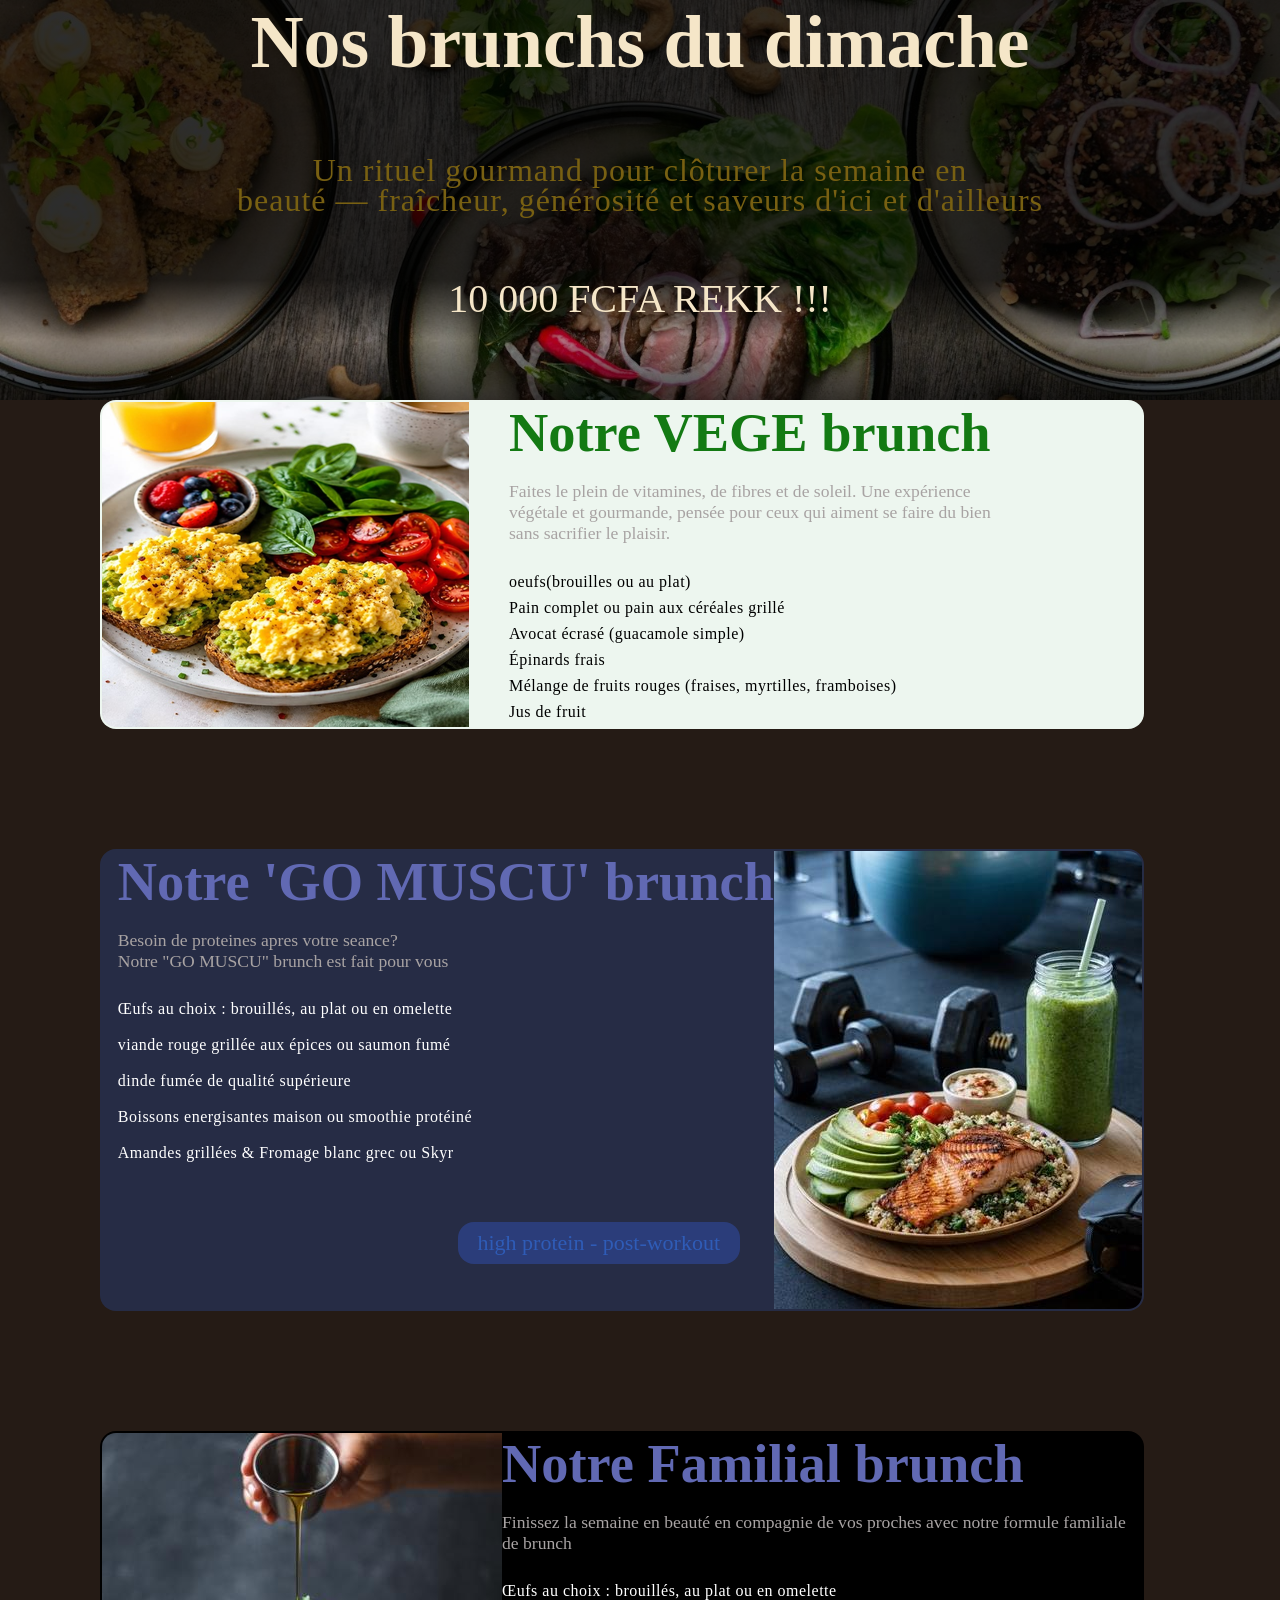
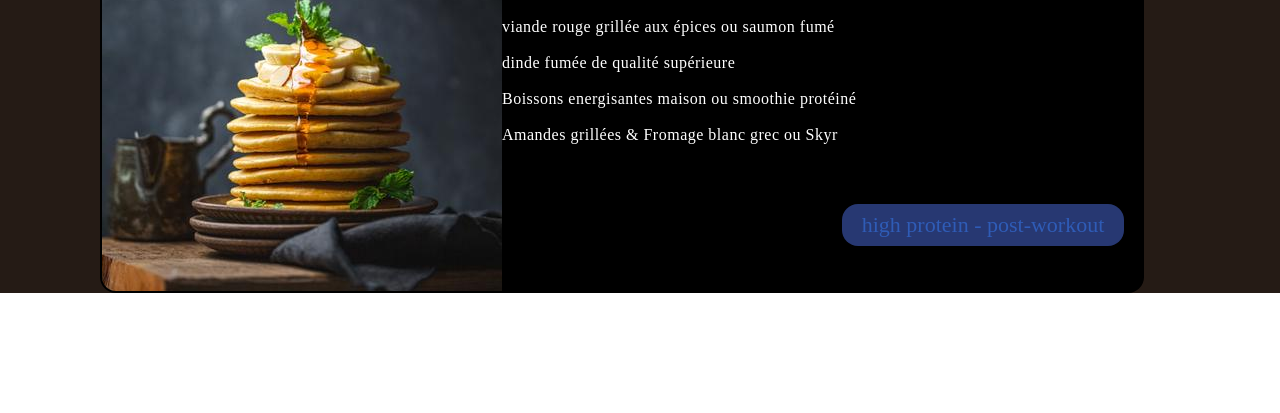
==== index.html @ cc20fe0f "Rename resto.html to index.html" ====
<!DOCTYPE html>
<html lang="fr">
<head>
    <meta charset="UTF-8">
    <meta name="viewport" content="width=device-width, initial-scale=1.0">
    <title>GALSEN YAPP</title>
    <link rel="stylesheet" href="resto.css">
</head>
<body>
   <!-- <header><div class="descr">
        <div class="high">
            <div class="name">
                <div class="restname"><p>GALSEN GASTRO</p></div>
                
            </div>
            <div class="navb">
                <nav>
                <ul>
                    <li id="list"><a href="" class="lnav">ACCEUIL</li></a>
                    <li id="list"><a href="" class="lnav">MENU</li></a>
                    <li id="list"><a href="" class="lnav">A PROPOS</li></a>
                </ul>
                </nav>
            </div>
            <div class="reserv"><a href="">Reservation</a></div>
            </div>

        <div>
        <div class="slogan"><p>L'art de la table a la Senegalaise <br> <br> Na ress ak diam</p></div>
        <div class="date">-Depuis 2026-</div>
        </div></div>
    </header>-->
    <main>
        <div class="presentbr">
        <h2 class="present-brunch">Nos brunchs du dimache</h2>
        <div class="accroche">Un rituel gourmand pour clôturer la semaine en <br> beauté — fraîcheur, générosité et saveurs d'ici et d'ailleurs</div>
        <div class="price">10 000 FCFA REKK !!!</div>
        
        </div>
        <div class="brunchs">
            <div class="menu-brunch-1 menu">
                <div class="img-br1"><img src="img/282d88b2-94cb-4d87-a3ae-0d8e844ce3f6" alt="brunch"></div>
                <div class="br1"><p class="br-title1">Notre VEGE brunch </p>
                <p class="br-descr">Faites le plein de vitamines, de fibres et de soleil. Une expérience <br>  végétale   et gourmande, pensée pour ceux  qui aiment se faire du bien <br>  sans sacrifier le plaisir.</p>
                <ul class="list1">
                    <li class="ing">oeufs(brouilles ou au plat)</li>
                    <li class="ing">Pain complet ou pain aux céréales grillé</li>
                    <li class="ing">Avocat écrasé (guacamole simple)</li>
                    <li class="ing">Épinards frais</li>
                    <li class="ing">Mélange de fruits rouges (fraises, myrtilles, framboises)</li>
                    <li class="ing">Jus de fruit</li>
                </ul>
                </div>
            </div>
            <div class="menu-brunch-2 menu">
                <div class="img-br2"><img src="img/1af1411c-73ac-47f5-a18b-b8c0ab67f737" alt="brunch"></div>
                <div class="tarif-br2"><p class="br-title2">Notre 'GO MUSCU' brunch </p>
                <p class="br-descr2">Besoin de proteines apres votre seance? <br> Notre "GO MUSCU" brunch est fait pour vous</p>
                <ul>
                    <li class="ing2">Œufs au choix : brouillés, au plat ou en omelette</li>
                    <li class="ing2">viande rouge grillée aux épices ou saumon fumé</li>
                    <li class="ing2">dinde fumée de qualité supérieure</li>
                    <li class="ing2">Boissons energisantes maison ou smoothie protéiné</li>
                    <li class="ing2">Amandes grillées & Fromage blanc grec ou Skyr</li>
                </ul>
                    <div class="hp"><p>high protein - post-workout</p></div>
                    </div>
            </div>
            <div class="menu-brunch-3 menu">
                <div class="img-br3"><img src="img/f230450e-885b-4a7f-9ac1-775404c22ec5" alt="brunch"></div>
                <div class="tarif-br3"><p class="br-title3">Notre Familial brunch </p>
                <p class="br-descr3">Finissez la semaine en beauté en compagnie de vos proches avec notre formule familiale de brunch</p>
                <ul>
                    <li class="ing3">Œufs au choix : brouillés, au plat ou en omelette</li>
                    <li class="ing3">viande rouge grillée aux épices ou saumon fumé</li>
                    <li class="ing3">dinde fumée de qualité supérieure</li>
                    <li class="ing3">Boissons energisantes maison ou smoothie protéiné</li>
                    <li class="ing3">Amandes grillées & Fromage blanc grec ou Skyr</li>
                </ul>
                    <div class="hp"><p>high protein - post-workout</p></div>
                </div>
            </div>

            </div>
           
            
        
    </main>
</body>
</html>
---- resto.css ----
*{
    margin: 0;padding: 0;
    
}

ul{
    list-style-type: none
}
header{
    color: white;
}
.descr{
    height: 30vh;
    background-image:linear-gradient(rgba(1, 1, 1, 0.523), rgb(26, 22, 22)),
     url(img/1709772769_evasion-gastronomique-en-region-le-guide-ultime-des-tables-etoilees-a-explorerred.jpg);

}
a{
    text-decoration: none;color: white;
}
.logo{
    width: 50px;
}
.name{
    display: flex;flex-direction: row-reverse;justify-content: left;
}
.restname{
    margin-top: 13px;
}

 nav ul{
    list-style-type: none;
    display: flex;margin-top: 13px;
}
nav ul li a{
    text-decoration: none;color: white;
}

.lnav{
    display: inline;margin-right: 19px;letter-spacing: 3px;
}
.high{
    display: flex;justify-content: space-around;padding-top: 10px;
}
.lnav:hover{
    background-color: brown;
}

.slogan{
    text-align: center;letter-spacing: 5px;padding-top: 10px;
    font-family: Georgia, 'Times New Roman', Times, serif;
    font-style: italic;font-size: 1.6rem;
}
.date{
    text-align: center;padding-top: 20px;
}
.reserv{
   display: inline-block;
  padding: 14px 40px;
  border: 1px solid rgb(90, 40, 40);
  text-decoration: none;
  font-family: sans-serif;
  letter-spacing: 2px;
  font-size: 14px;
  text-transform: uppercase;
  background: transparent;
}
.reserv:hover{
background-color: brown;
}
.price{
    text-align: center;font-size: 2.5rem;
    margin-top: 60px; color: #f5e6c8;
}
.presentbr{
    height: 400px;background-color: beige;
    text-align: center;
    background-image:linear-gradient(to bottom, rgba(0,0,0,0.8)70% ,rgba(0,0,0,0.3),rgba(0,0,0,0.7)),
    url(img/photo-1504674900247-0877df9cc836.jpg);
    background-size: cover;
}
.present-brunch{
    font-size: 4.6rem;margin-bottom: 70px;
    color: #f5e6c8 ;
}
.accroche{
    color: #786012;letter-spacing: 1px;
    line-height: 30px;font-size: 2rem;
}
.img-br1{
    height: 180px;
}
.brunchs{
    background-color: #251b15;height: fit-content;
}
.menu{
    border-radius: 16px;border: 2px solid transparent;
    display: flex; margin-bottom: 120px;width: 1200px;margin-left: 100px;
    overflow: hidden;
}
.menu-brunch-1{
    height: 325px;background-color: rgb(237, 246, 239);
    width: 1040px;
}
.menu-brunch-2{
    background-color: rgba(39, 47, 77, 0.883);
    width: 1040px;
}
.menu-brunch-3{
    background-color: black;width: 1040px;
}
.list1{
    list-style-type: none;margin-top: 12px;
}
.ing{
    margin-bottom: 8px;letter-spacing: 0.5px;
    font-weight: 200;
    
}
.ing2{
    margin-bottom: 18px;letter-spacing: 0.5px;
    font-weight: 200;color: white;
}
.ing3{
    margin-bottom: 18px;letter-spacing: 0.5px;
    font-weight: 200;color: white;
}
.br1{
    display: flex;flex-direction: column;margin-left: 40px;
}

.br-title1{
    font-size: 3.4rem;
    color: rgb(19, 122, 19);font-weight: 900;
}
.br-title2{
    font-size: 3.4rem;
    color: rgb(97, 105, 179);font-weight: 900;
}
.br-title3{
    font-size: 3.4rem;
    color: rgb(97, 105, 179);font-weight: 900;
}
.br-descr{
    font-weight: 400;font-size: 1.1rem;
    margin-top: 17px;margin-bottom: 17px;
    color: rgb(168, 163, 163);
}
.br-descr2{
    font-weight: 400;font-size: 1.1rem;
    margin-top: 17px;margin-bottom: 28px;
    color: rgb(168, 163, 163);
}
.br-descr3{
    font-weight: 400;font-size: 1.1rem;
    margin-top: 17px;margin-bottom: 28px;
    color: rgb(168, 163, 163);
}
.hp{
    margin-top: 60px;display: flex;justify-content: center;
    margin-left: 340px;background-color:rgba(45, 64, 130, 0.883);
    border: 1px solid transparent;border-radius: 16px;width: 280px;
    font-size: 22px;padding-top: 7px;padding-bottom: 7px;
    color: rgb(47, 92, 183);
}
.menu-brunch-2{
    display: flex;flex-direction: row-reverse;
    height: 458px;
}
.menu-brunch-3{
    display: flex;
    height: 458px;
}
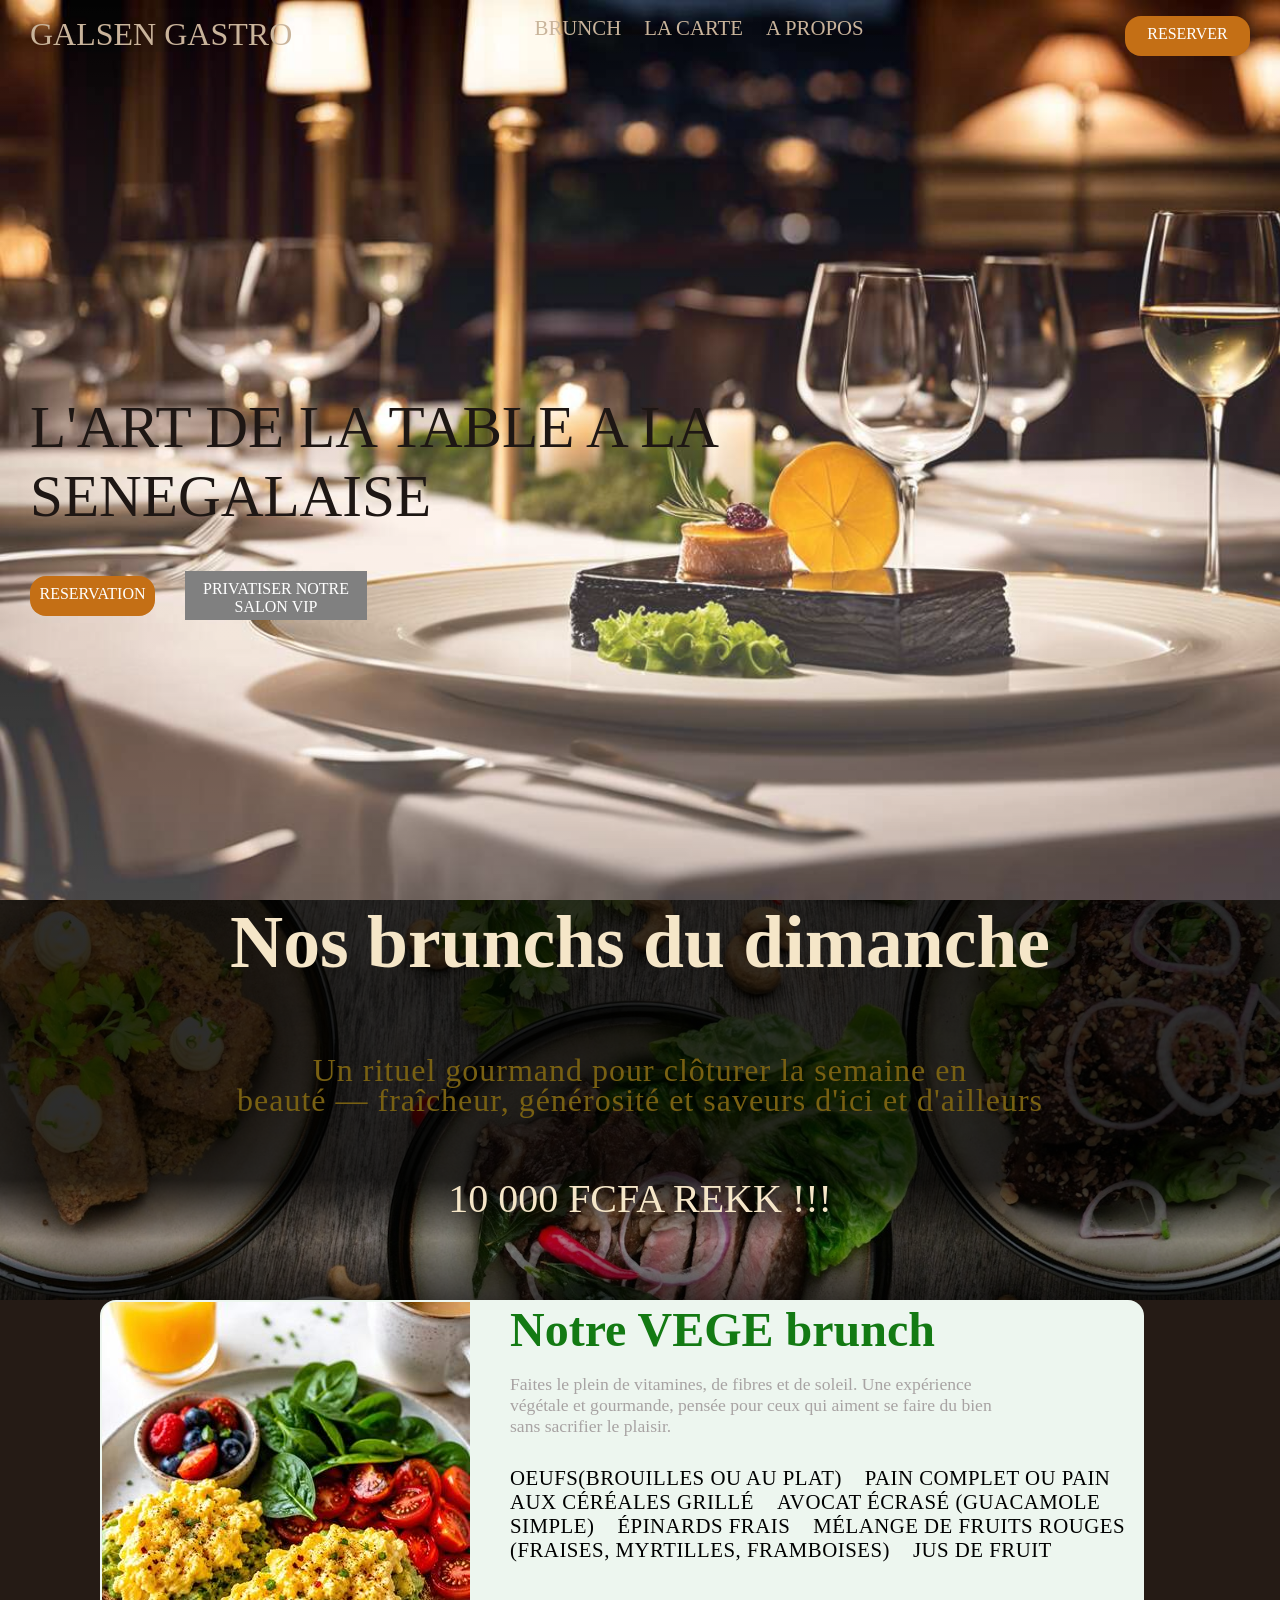
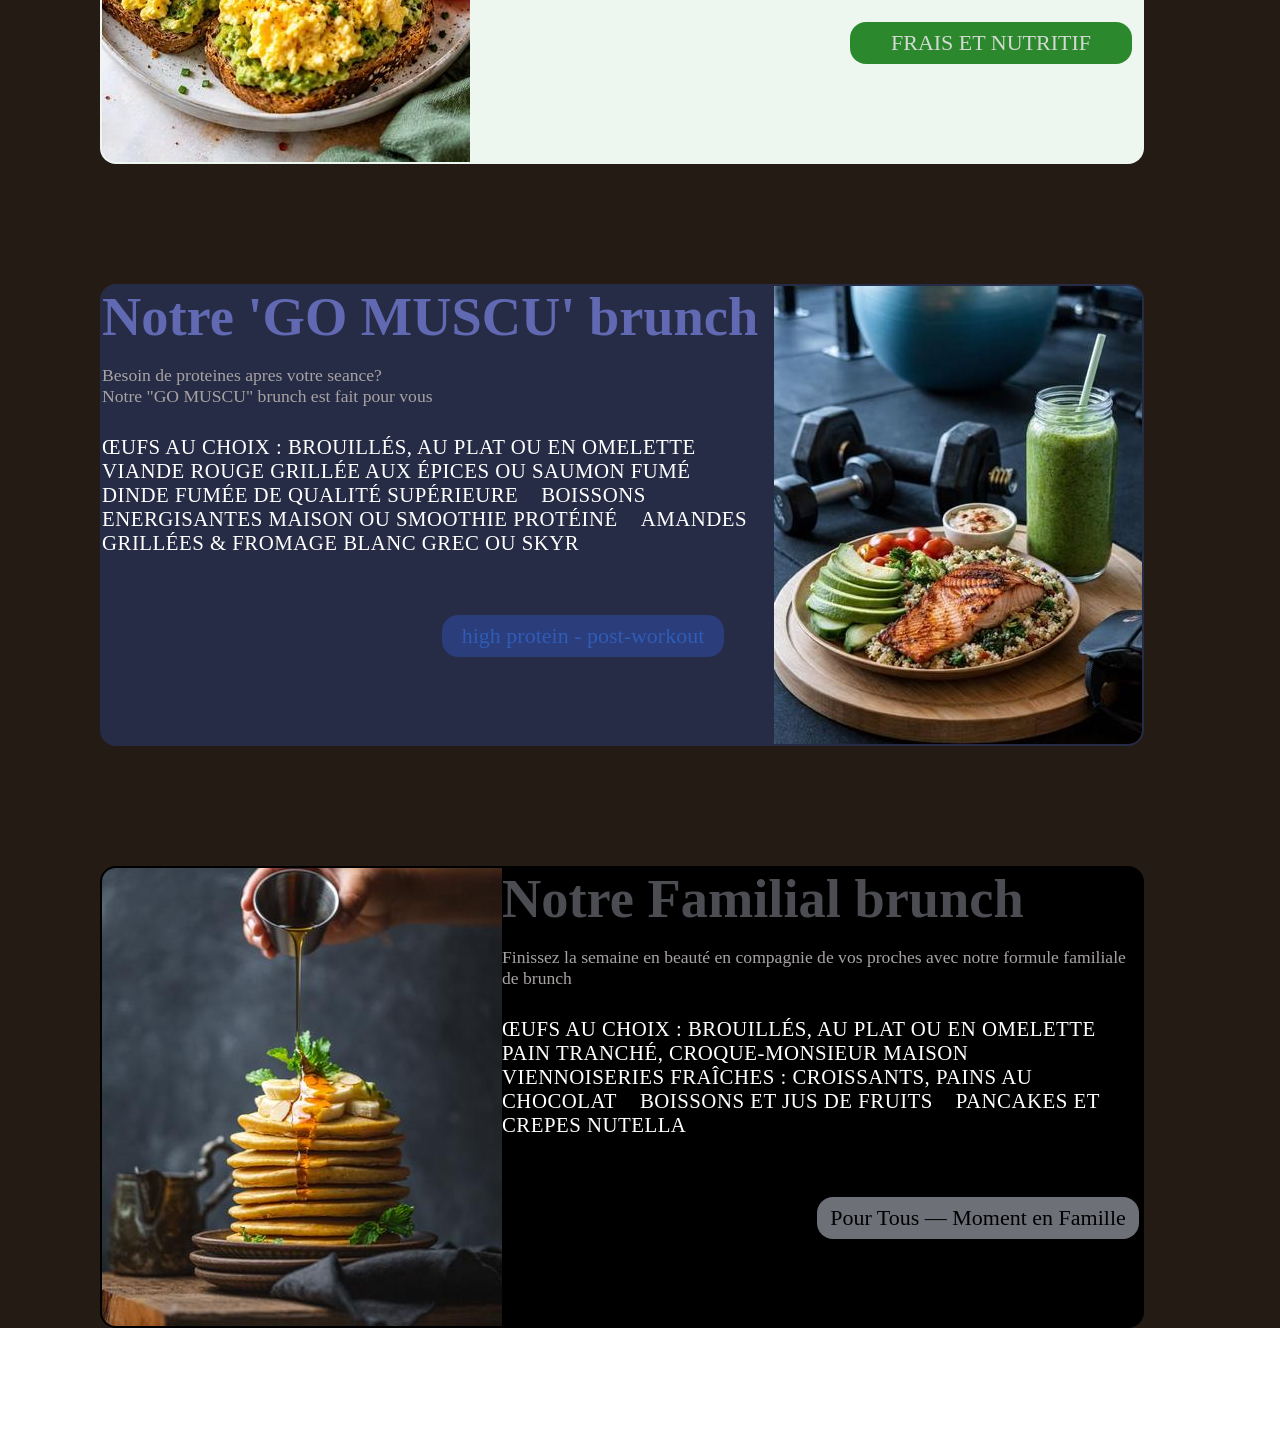
==== commit b5ec6118: "le header du site" ====
--- a/index.html
+++ b/index.html
@@ -7,39 +7,40 @@
     <link rel="stylesheet" href="resto.css">
 </head>
 <body>
-   <!-- <header><div class="descr">
+    <header><div class="descr">
         <div class="high">
-            <div class="name">
-                <div class="restname"><p>GALSEN GASTRO</p></div>
-                
-            </div>
+            
+                <div class="restnamediv"><a href="" class="restname">GALSEN GASTRO</a></div>
             <div class="navb">
                 <nav>
                 <ul>
-                    <li id="list"><a href="" class="lnav">ACCEUIL</li></a>
-                    <li id="list"><a href="" class="lnav">MENU</li></a>
-                    <li id="list"><a href="" class="lnav">A PROPOS</li></a>
+                    <li ><a href="#presentbr" class="lnav">Brunch</li></a>
+                    <li ><a href="" class="lnav">La carte</li></a>
+                    <li ><a href="" class="lnav">A PROPOS</li></a>
                 </ul>
                 </nav>
             </div>
-            <div class="reserv"><a href="">Reservation</a></div>
+            <div class="reservdiv"><a href="" class="reserv">Reserver</a></div>
             </div>
 
-        <div>
-        <div class="slogan"><p>L'art de la table a la Senegalaise <br> <br> Na ress ak diam</p></div>
-        <div class="date">-Depuis 2026-</div>
-        </div></div>
-    </header>-->
+        
+        <div class="slogan"><p>L'art de la table a la <br> Senegalaise</p></div>
+        <div class="head-foot">
+        <div class="reservdiv-2"><a href="" class="reserv-2">RESERVATION</a></div>
+        <div class="vipdiv"><a href="" class="vip">PRIVATISER NOTRE SALON VIP</a></div>
+        </div>
+        </div>
+    </header>
     <main>
-        <div class="presentbr">
-        <h2 class="present-brunch">Nos brunchs du dimache</h2>
+        <div class="presentbr" id="presentbr">
+        <h2 class="present-brunch">Nos brunchs du dimanche</h2>
         <div class="accroche">Un rituel gourmand pour clôturer la semaine en <br> beauté — fraîcheur, générosité et saveurs d'ici et d'ailleurs</div>
         <div class="price">10 000 FCFA REKK !!!</div>
         
         </div>
         <div class="brunchs">
             <div class="menu-brunch-1 menu">
-                <div class="img-br1"><img src="img/282d88b2-94cb-4d87-a3ae-0d8e844ce3f6" alt="brunch"></div>
+                <div class="img-br1"><img src="img/d52f4877-52ea-4b6f-ab01-090906888170" alt="brunch"></div>
                 <div class="br1"><p class="br-title1">Notre VEGE brunch </p>
                 <p class="br-descr">Faites le plein de vitamines, de fibres et de soleil. Une expérience <br>  végétale   et gourmande, pensée pour ceux  qui aiment se faire du bien <br>  sans sacrifier le plaisir.</p>
                 <ul class="list1">
@@ -50,6 +51,7 @@
                     <li class="ing">Mélange de fruits rouges (fraises, myrtilles, framboises)</li>
                     <li class="ing">Jus de fruit</li>
                 </ul>
+                <div class="foot">FRAIS ET NUTRITIF</div>
                 </div>
             </div>
             <div class="menu-brunch-2 menu">
@@ -63,7 +65,7 @@
                     <li class="ing2">Boissons energisantes maison ou smoothie protéiné</li>
                     <li class="ing2">Amandes grillées & Fromage blanc grec ou Skyr</li>
                 </ul>
-                    <div class="hp"><p>high protein - post-workout</p></div>
+                    <div class="foot1"><p>high protein - post-workout</p></div>
                     </div>
             </div>
             <div class="menu-brunch-3 menu">
@@ -72,12 +74,12 @@
                 <p class="br-descr3">Finissez la semaine en beauté en compagnie de vos proches avec notre formule familiale de brunch</p>
                 <ul>
                     <li class="ing3">Œufs au choix : brouillés, au plat ou en omelette</li>
-                    <li class="ing3">viande rouge grillée aux épices ou saumon fumé</li>
-                    <li class="ing3">dinde fumée de qualité supérieure</li>
-                    <li class="ing3">Boissons energisantes maison ou smoothie protéiné</li>
-                    <li class="ing3">Amandes grillées & Fromage blanc grec ou Skyr</li>
+                    <li class="ing3">Pain tranché, croque-monsieur maison</li>
+                    <li class="ing3">Viennoiseries fraîches : croissants, pains au chocolat</li>
+                    <li class="ing3">Boissons et jus de fruits</li>
+                    <li class="ing3">pancakes et crepes nutella</li>
                 </ul>
-                    <div class="hp"><p>high protein - post-workout</p></div>
+                    <div class="foot2"><p>Pour Tous — Moment en Famille</p></div>
                 </div>
             </div>
 
--- a/resto.css
+++ b/resto.css
@@ -2,71 +2,74 @@
     margin: 0;padding: 0;
     
 }
+header{
+    height: 100vh;background-image:linear-gradient(to bottom,rgba(255,255,255,0),rgba(255,255,255,0.27)),
+    url(img/1709772769_evasion-gastronomique-en-region-le-guide-ultime-des-tables-etoilees-a-explorer.jpg);
+    background-size: cover;color: white;
+}
 
 ul{
-    list-style-type: none
-}
-header{
+    list-style-type: none;
+}
+a{
+text-decoration: none;
+}
+.high{
+    display: flex;justify-content: space-between;
+}
+.restnamediv{
+    margin-left: 30px;
+    margin-bottom: 340px;font-size: 2rem;
+    margin-top: 16px;
+   
+}
+.restname{
+    color: #c9b49b;
+}
+ul{
+    margin-top: 16px;
+}
+li{
+    display: inline;margin-right: 19px;
+    text-transform: uppercase;font-size: 1.3rem;
+    
+}
+.lnav{
+    color: #c9b49b;
+}
+.slogan{
+    margin-left: 30px;text-transform: uppercase;
+    font-size: 3.7rem;color: #1e1714;margin-bottom: 30px;
+}
+.reservdiv{
+    border: 1px solid transparent;height: 30px;width: 123px;
+    text-align: center;padding-top: 8px;
+    margin-right: 30px;border-radius: 16px;
+    background-color: #c46f15;margin-top: 16px;
+}
+.reserv{
+    color: white;text-transform: uppercase;
+}
+.head-foot{
+    display: flex;
+}
+.reservdiv-2{
+    border: 1px solid transparent;height: 30px;width: 123px;
+    text-align: center;padding-top: 8px;margin-top: 15px;
+    margin-left: 30px;border-radius: 16px;
+    background-color: #c46f15;
+}
+.reserv-2{
     color: white;
 }
-.descr{
-    height: 30vh;
-    background-image:linear-gradient(rgba(1, 1, 1, 0.523), rgb(26, 22, 22)),
-     url(img/1709772769_evasion-gastronomique-en-region-le-guide-ultime-des-tables-etoilees-a-explorerred.jpg);
-
-}
-a{
-    text-decoration: none;color: white;
-}
-.logo{
-    width: 50px;
-}
-.name{
-    display: flex;flex-direction: row-reverse;justify-content: left;
-}
-.restname{
-    margin-top: 13px;
-}
-
- nav ul{
-    list-style-type: none;
-    display: flex;margin-top: 13px;
-}
-nav ul li a{
-    text-decoration: none;color: white;
-}
-
-.lnav{
-    display: inline;margin-right: 19px;letter-spacing: 3px;
-}
-.high{
-    display: flex;justify-content: space-around;padding-top: 10px;
-}
-.lnav:hover{
-    background-color: brown;
-}
-
-.slogan{
-    text-align: center;letter-spacing: 5px;padding-top: 10px;
-    font-family: Georgia, 'Times New Roman', Times, serif;
-    font-style: italic;font-size: 1.6rem;
-}
-.date{
-    text-align: center;padding-top: 20px;
-}
-.reserv{
-   display: inline-block;
-  padding: 14px 40px;
-  border: 1px solid rgb(90, 40, 40);
-  text-decoration: none;
-  font-family: sans-serif;
-  letter-spacing: 2px;
-  font-size: 14px;
-  text-transform: uppercase;
-  background: transparent;
-}
-.reserv:hover{
-background-color: brown;
+.vipdiv{
+    border: 1px solid transparent;height: 39px;width: 180px;
+    text-align: center;padding-top: 8px;margin-top: 10px;
+    margin-left: 30px;
+    background-color: gray;
+}
+.vip{
+    color: white;
 }
 .price{
     text-align: center;font-size: 2.5rem;
@@ -99,7 +102,7 @@
     overflow: hidden;
 }
 .menu-brunch-1{
-    height: 325px;background-color: rgb(237, 246, 239);
+    height: 460px;background-color: rgb(237, 246, 239);
     width: 1040px;
 }
 .menu-brunch-2{
@@ -130,7 +133,7 @@
 }
 
 .br-title1{
-    font-size: 3.4rem;
+    font-size: 3.0rem;
     color: rgb(19, 122, 19);font-weight: 900;
 }
 .br-title2{
@@ -139,7 +142,7 @@
 }
 .br-title3{
     font-size: 3.4rem;
-    color: rgb(97, 105, 179);font-weight: 900;
+    color: rgb(76, 77, 82);font-weight: 900;
 }
 .br-descr{
     font-weight: 400;font-size: 1.1rem;
@@ -156,13 +159,27 @@
     margin-top: 17px;margin-bottom: 28px;
     color: rgb(168, 163, 163);
 }
-.hp{
+.foot{
+    margin-top: 60px;display: flex;justify-content: center;
+    margin-left: 340px;background-color:rgba(19, 122, 19, 0.883);
+    border: 1px solid transparent;border-radius: 16px;width: 280px;
+    font-size: 22px;padding-top: 7px;padding-bottom: 7px;
+    color: rgb(210, 218, 210);
+}
+.foot1{
     margin-top: 60px;display: flex;justify-content: center;
     margin-left: 340px;background-color:rgba(45, 64, 130, 0.883);
     border: 1px solid transparent;border-radius: 16px;width: 280px;
     font-size: 22px;padding-top: 7px;padding-bottom: 7px;
     color: rgb(47, 92, 183);
 }
+.foot2{
+    margin-top: 60px;display: flex;justify-content: center;
+    margin-left: 315px;background-color:rgba(125, 127, 135, 0.883);
+    border: 1px solid transparent;border-radius: 16px;width: 320px;
+    font-size: 22px;padding-top: 7px;padding-bottom: 7px;
+    color: rgb(0, 0, 0);
+}
 .menu-brunch-2{
     display: flex;flex-direction: row-reverse;
     height: 458px;
@@ -172,4 +189,49 @@
     height: 458px;
 }
 
-
+@media (max-width: 768px) {
+  .menu {
+    width: 100%;
+    margin-left: 0;
+    flex-direction: column;
+  }
+  .menu-brunch-1,
+  .menu-brunch-2,
+  .menu-brunch-3 {
+    width: 100%;
+    height: auto;
+    flex-direction: column;
+  }
+  .hp {
+    margin-left: 0;
+    width: auto;
+  }
+  .br1 {
+    margin-left: 15px;
+  }
+  .present-brunch {
+    font-size: 2.2rem;
+  }
+  .accroche {
+    font-size: 1.1rem;
+    line-height: 24px;
+  }
+}
+@media (max-width: 768px) {
+  .presentbr {
+    height: auto;
+    min-height: 400px;
+    padding: 30px 15px;
+  }
+  .present-brunch {
+    font-size: 2.2rem;
+    margin-bottom: 30px;
+  }
+  .accroche {
+    font-size: 1.1rem;
+    line-height: 24px;
+  }
+  .price {
+    font-size: 1.8rem;
+  }
+}
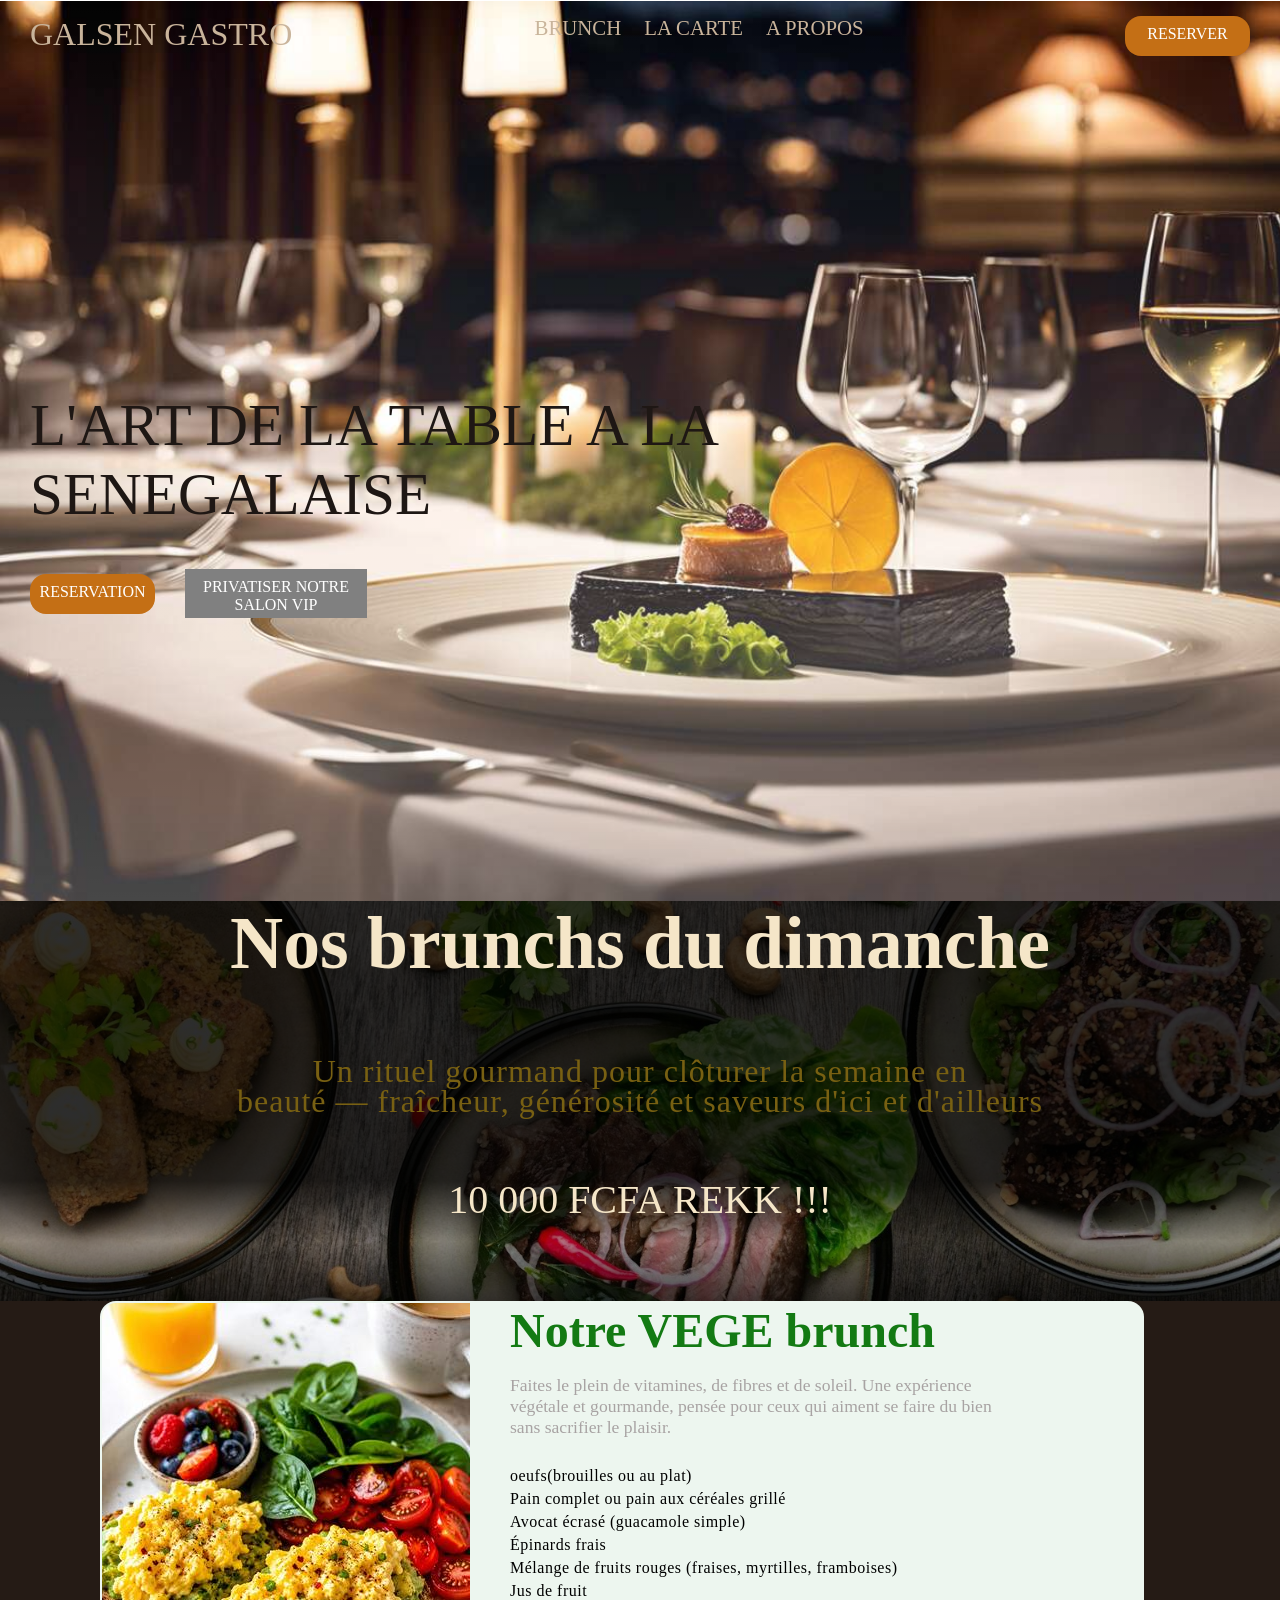
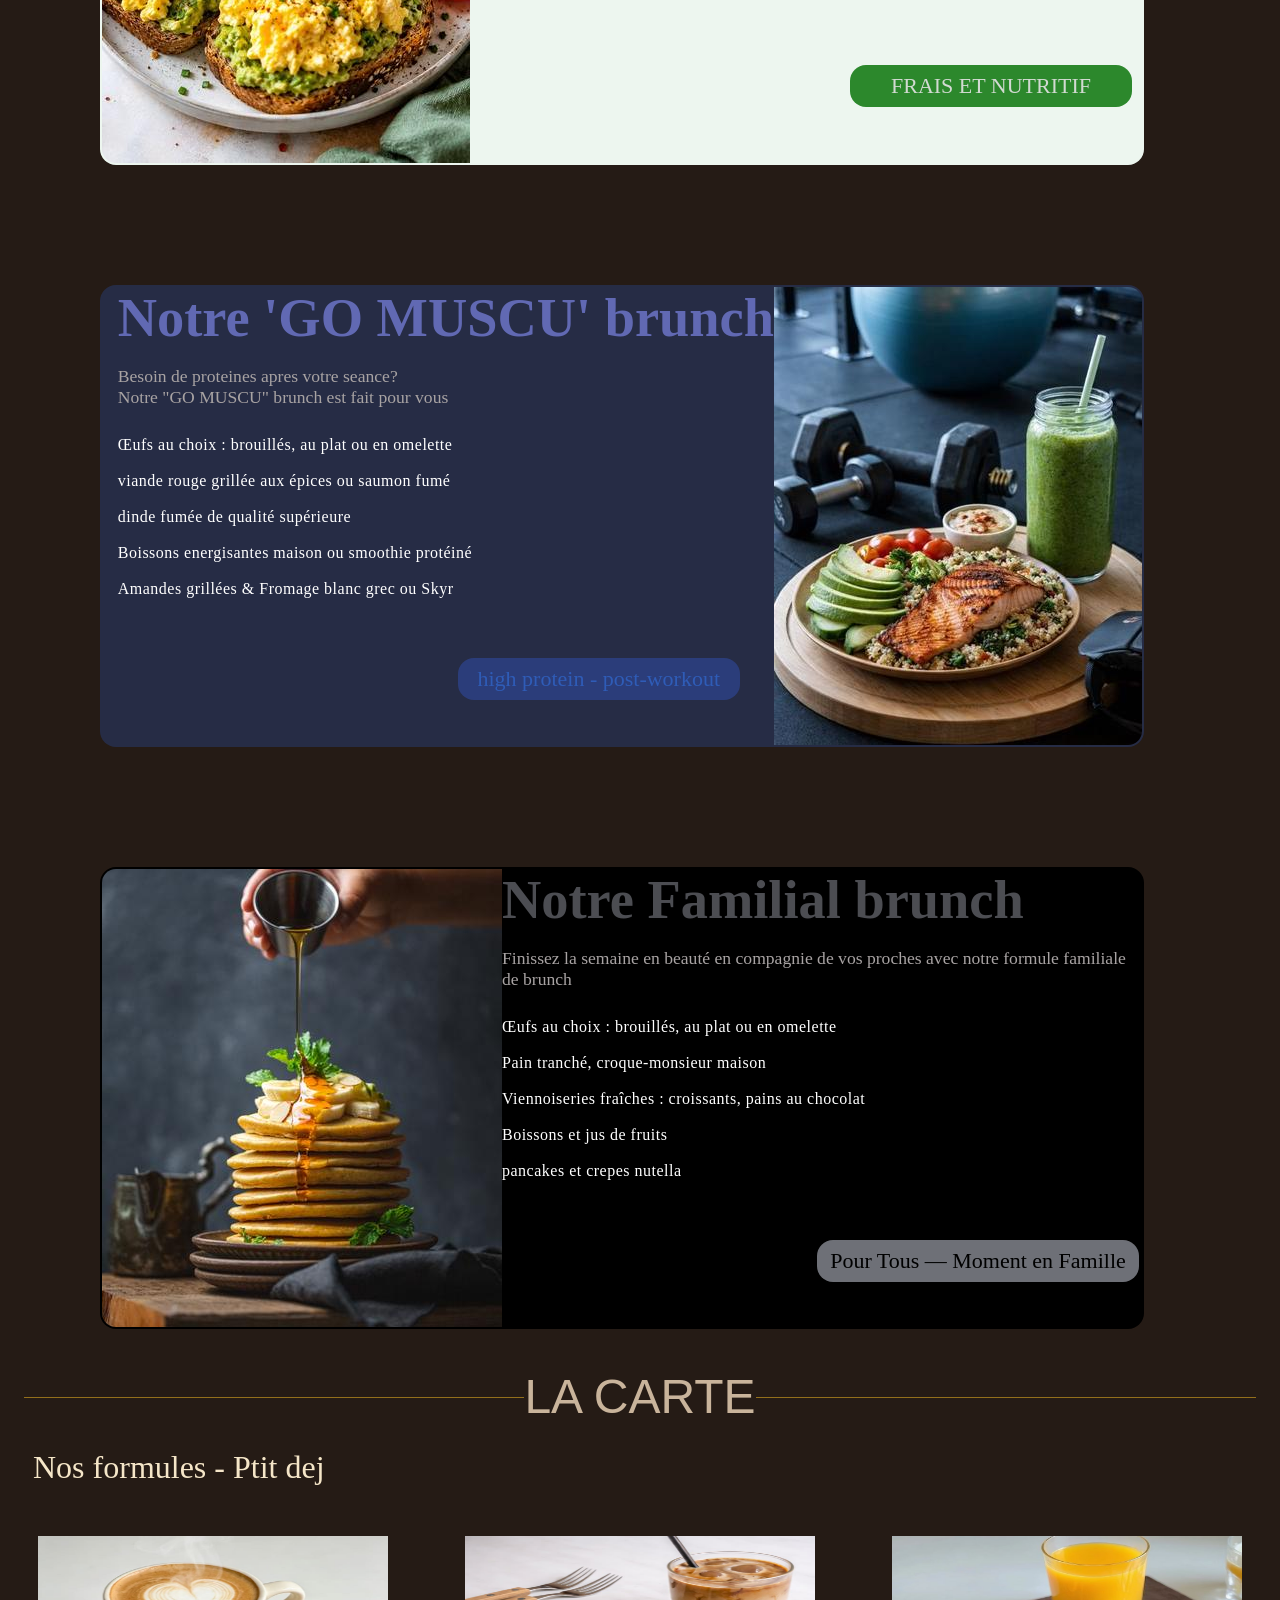
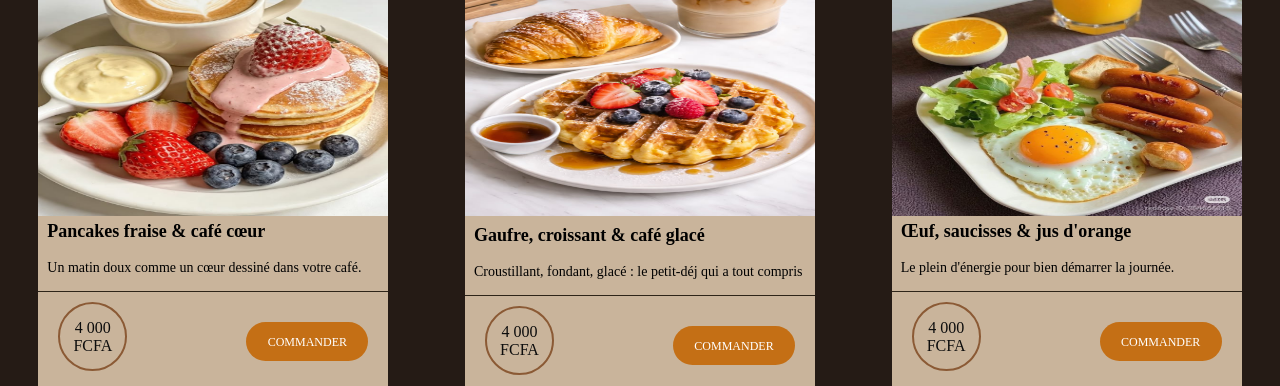
==== commit 7972f819: "ptit dej" ====
--- a/index.html
+++ b/index.html
@@ -3,34 +3,34 @@
 <head>
     <meta charset="UTF-8">
     <meta name="viewport" content="width=device-width, initial-scale=1.0">
-    <title>GALSEN YAPP</title>
+    <title>GALSEN GASTRO</title>
     <link rel="stylesheet" href="resto.css">
 </head>
 <body>
-    <header><div class="descr">
-        <div class="high">
-            
-                <div class="restnamediv"><a href="" class="restname">GALSEN GASTRO</a></div>
-            <div class="navb">
-                <nav>
-                <ul>
-                    <li ><a href="#presentbr" class="lnav">Brunch</li></a>
-                    <li ><a href="" class="lnav">La carte</li></a>
-                    <li ><a href="" class="lnav">A PROPOS</li></a>
-                </ul>
-                </nav>
+    <div class="high">
+        <div class="restnamediv"><a href="#high" class="restname">GALSEN GASTRO</a></div>
+        <div class="navb">
+            <nav>
+            <ul>
+                <li class="li-head"><a href="#presentbr" class="lnav">Brunch</a></li>
+                <li class="li-head"><a href="#carte" class="lnav">La carte</a></li>
+                <li class="li-head"><a href="" class="lnav">A PROPOS</a></li>
+            </ul>
+            </nav>
+        </div>
+        <div class="reservdiv"><a href="" class="reserv">Reserver</a></div>
+    </div>
+
+    <header>
+        <div class="descr"  id="high">
+            <div class="slogan"><p>L'art de la table a la <br> Senegalaise</p></div>
+            <div class="head-foot">
+                <div class="reservdiv-2"><a href="" class="reserv-2">RESERVATION</a></div>
+                <div class="vipdiv"><a href="" class="vip">PRIVATISER NOTRE SALON VIP</a></div>
             </div>
-            <div class="reservdiv"><a href="" class="reserv">Reserver</a></div>
-            </div>
-
-        
-        <div class="slogan"><p>L'art de la table a la <br> Senegalaise</p></div>
-        <div class="head-foot">
-        <div class="reservdiv-2"><a href="" class="reserv-2">RESERVATION</a></div>
-        <div class="vipdiv"><a href="" class="vip">PRIVATISER NOTRE SALON VIP</a></div>
-        </div>
         </div>
     </header>
+
     <main>
         <div class="presentbr" id="presentbr">
         <h2 class="present-brunch">Nos brunchs du dimanche</h2>
@@ -84,8 +84,55 @@
             </div>
 
             </div>
-           
-            
+        <div class="carte" id="carte">
+            <div class="deco">
+                <div class="fil1"></div>
+                <div class="LC">LA CARTE</div>
+                <div class="fil2"></div>
+            </div>
+            <div class="presentpd"><p>Nos formules - Ptit dej</p></div>
+            <div class="menu-pd">
+                <div class="first-col">
+                    <div class="pd">
+                        <div class="pd-img"><img src="img/pd1.jpg" alt="ptitdej1" class="pd-img"></div>
+                        <div class="pd-descr">
+                            <h5 class="pd-title">Pancakes fraise & café cœur</h5>
+                            <p class="pd-accroche">Un matin doux comme un cœur  dessiné dans votre café.</p>
+                            <div class="fil"></div>
+                            <div class="pd-foot">
+                            <div class="pd-price">4 000 FCFA</div>
+                            <div class="pd-com"><a href="" class="com-link">COMMANDER</a></div>
+                            </div>
+                        </div>
+                    </div>
+                    <div class="pd">
+                        <div class="pd2-img"><img src="img/pd2.jpg" alt="ptitdej1" class="pd-img"></div>
+                        <div class="pd-descr">
+                            <h5 class="pd-title">Gaufre, croissant & café glacé</h5>
+                            <p class="pd-accroche">Croustillant, fondant, glacé : le petit-déj qui a tout compris </p>
+                            <div class="fil"></div>
+                           <div class="pd-foot">
+                            <div class="pd-price">4 000 FCFA</div>
+                            <div class="pd-com"><a href="" class="com-link">COMMANDER</a></div>
+                            </div>
+                        </div>
+                    </div>
+                    <div class="pd">
+                        <div class="pd-img"><img src="img/pd4.jpg" alt="ptitdej1" class="pd-img"></div>
+                        <div class="pd-descr">
+                            <h5 class="pd-title">Œuf, saucisses & jus d'orange</h5>
+                            <p class="pd-accroche">Le plein d'énergie pour bien démarrer la journée.</p>
+                            <div class="fil"></div>
+                            <div class="pd-foot">
+                            <div class="pd-price">4 000 FCFA</div>
+                            <div class="pd-com"><a href="" class="com-link">COMMANDER</a></div>
+                            </div>
+                        </div>
+                    </div>
+                </div>
+                
+            </div>
+        </div>      
         
     </main>
 </body>
--- a/resto.css
+++ b/resto.css
@@ -2,10 +2,11 @@
     margin: 0;padding: 0;
     
 }
-header{
+ header{
     height: 100vh;background-image:linear-gradient(to bottom,rgba(255,255,255,0),rgba(255,255,255,0.27)),
     url(img/1709772769_evasion-gastronomique-en-region-le-guide-ultime-des-tables-etoilees-a-explorer.jpg);
     background-size: cover;color: white;
+    margin-top: -55px;
 }
 
 ul{
@@ -16,10 +17,12 @@
 }
 .high{
     display: flex;justify-content: space-between;
+    position: sticky;z-index: 100;top: 0;
+    
 }
 .restnamediv{
     margin-left: 30px;
-    margin-bottom: 340px;font-size: 2rem;
+    font-size: 2rem;
     margin-top: 16px;
    
 }
@@ -29,7 +32,7 @@
 ul{
     margin-top: 16px;
 }
-li{
+.li-head{
     display: inline;margin-right: 19px;
     text-transform: uppercase;font-size: 1.3rem;
     
@@ -39,7 +42,8 @@
 }
 .slogan{
     margin-left: 30px;text-transform: uppercase;
-    font-size: 3.7rem;color: #1e1714;margin-bottom: 30px;
+    font-size: 3.7rem;color: #1e1714;
+    margin-bottom: 30px;padding-top: 390px;
 }
 .reservdiv{
     border: 1px solid transparent;height: 30px;width: 123px;
@@ -76,7 +80,7 @@
     margin-top: 60px; color: #f5e6c8;
 }
 .presentbr{
-    height: 400px;background-color: beige;
+    height: 400px;background-color: rgb(187, 187, 52);
     text-align: center;
     background-image:linear-gradient(to bottom, rgba(0,0,0,0.8)70% ,rgba(0,0,0,0.3),rgba(0,0,0,0.7)),
     url(img/photo-1504674900247-0877df9cc836.jpg);
@@ -94,7 +98,10 @@
     height: 180px;
 }
 .brunchs{
-    background-color: #251b15;height: fit-content;
+    height: fit-content;
+}
+main{
+    background-color: #251b15;
 }
 .menu{
     border-radius: 16px;border: 2px solid transparent;
@@ -116,7 +123,7 @@
     list-style-type: none;margin-top: 12px;
 }
 .ing{
-    margin-bottom: 8px;letter-spacing: 0.5px;
+    margin-bottom: 5px;letter-spacing: 0.5px;
     font-weight: 200;
     
 }
@@ -188,7 +195,79 @@
     display: flex;
     height: 458px;
 }
-
+.deco{
+    display: flex;justify-content: center;
+}
+.fil1{
+   width: 500px;background-color: rgb(147, 111, 27);
+   height: 1px;margin-top: -52px;
+}
+.fil2{
+  width: 500px;background-color: rgb(147, 111, 27);
+   height: 1px;margin-top: -52px;
+}
+.LC{
+    margin-top: -80px;font-size: 3rem;
+    text-align: center;font-family:   sans-serif;
+}
+.presentpd{
+    color: #f5e6c8;margin-bottom: 50px;
+    font-size: 2rem;margin-left: 33px;
+    
+}
+.first-col{
+    display: flex;justify-content: space-around;
+}
+.LC{
+    color: #c9b49b;
+}
+.pd-img{
+    width: 350px;height: 280px;
+}
+.pd{
+    color: black;width: 300px;
+    background-color: #c9b49b;
+    width: fit-content;height: 450px;
+    transition: 0.5s ease-in;
+}
+.pd:hover{
+    scale: 1.05;
+    border: 2px solid transparent;
+}
+.pd-title{
+    margin-top: 5px;font-size: 18px;
+    margin-left: 9px;
+}
+.pd-descr{
+    height: 120px;
+}
+.pd-accroche{
+    font-size: 14px;margin-top: 18px;
+    margin-left: 9px;
+}
+.fil{
+    height: 1px;background-color: #2e2519;
+    margin-top: 15px;
+}
+.pd-price{
+    display: flex; align-items: center; text-align: center ;
+    color: rgb(13, 13, 13);margin-top: 10px;
+    border-radius:50% ;border: 2px solid #8b5a35;
+    width: 65px;height: 65px;margin-left: 20px;
+}
+.pd-foot{
+    display: flex;justify-content: space-between;
+}
+.pd-com{
+    margin-top: 30px;margin-right: 20px;
+    border: 1px solid transparent;height: 25px;
+    width: 120px;text-align: center;padding-top: 12px;
+    border-radius: 20px;font-size: 12px;
+    color: white;background-color: #c46f15;
+}
+.com-link{
+    color: white;
+}
 @media (max-width: 768px) {
   .menu {
     width: 100%;
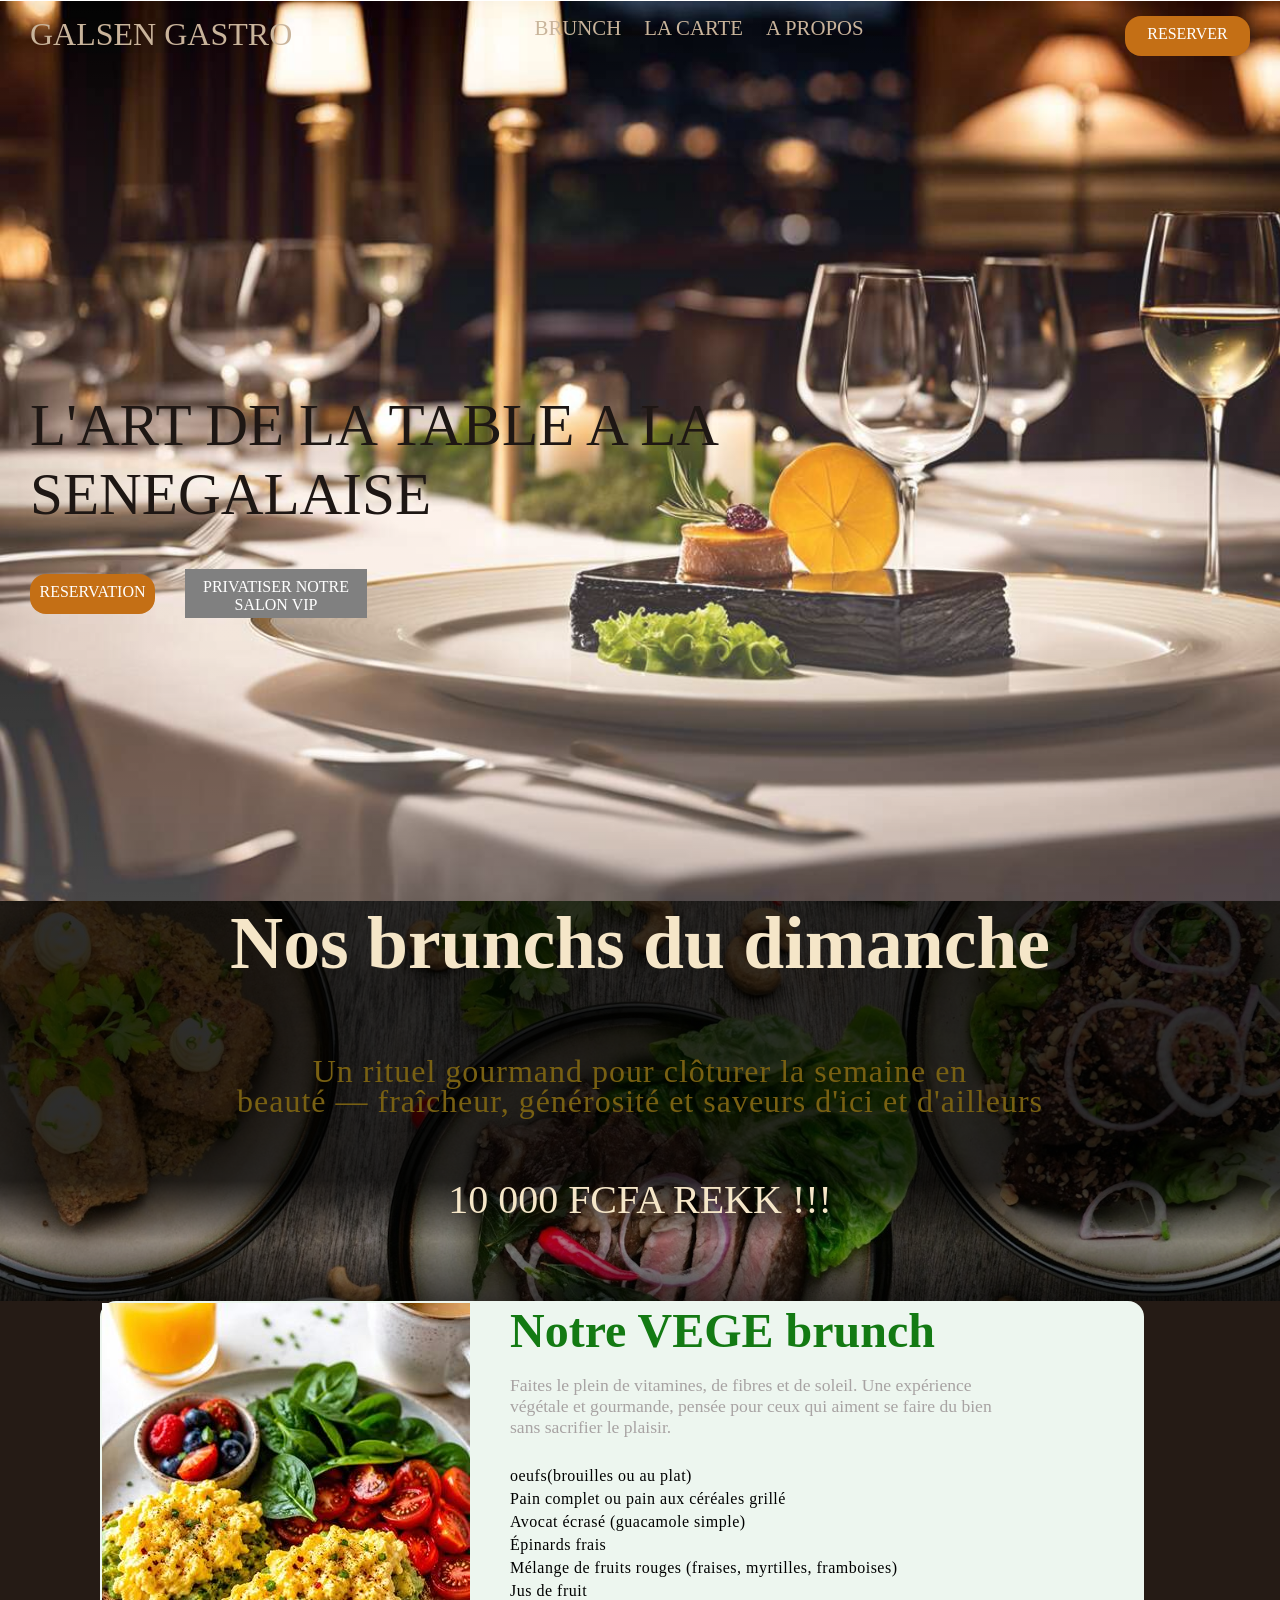
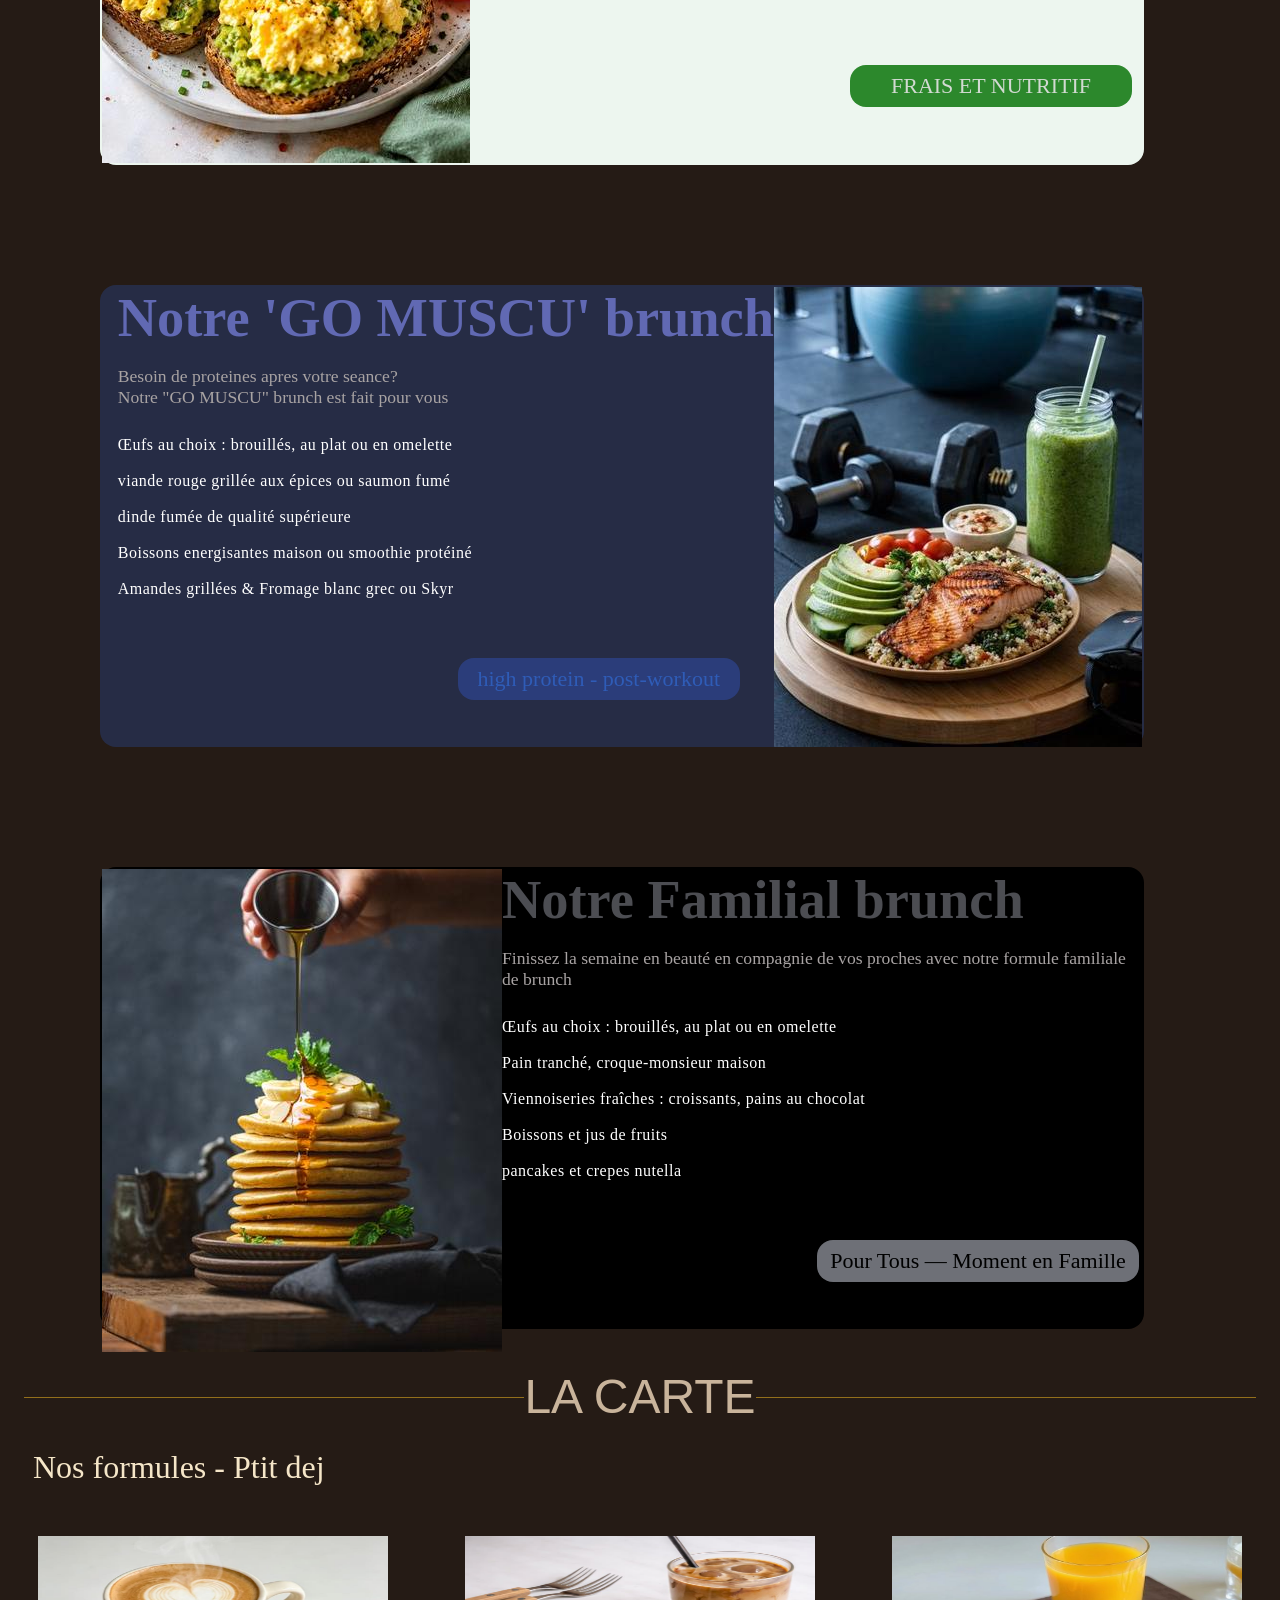
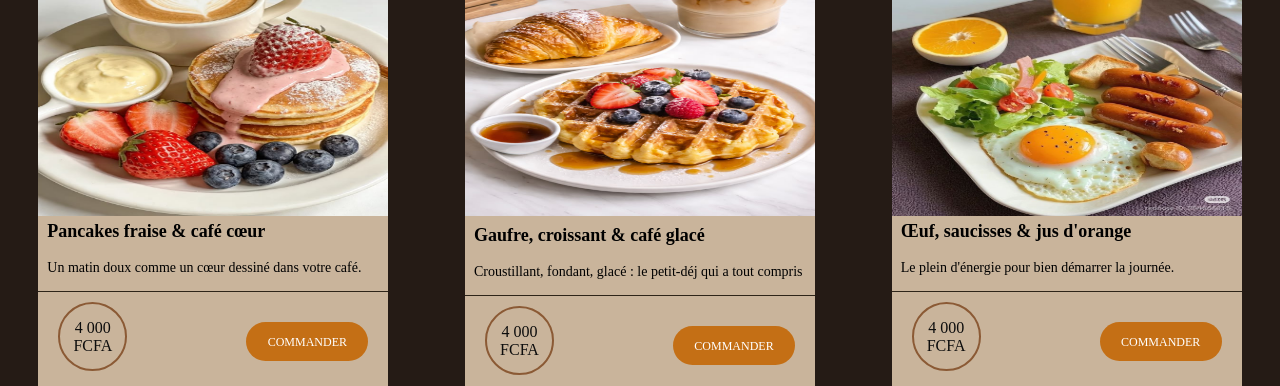
==== commit 1def52f7: "...." ====
--- a/index.html
+++ b/index.html
@@ -40,7 +40,7 @@
         </div>
         <div class="brunchs">
             <div class="menu-brunch-1 menu">
-                <div class="img-br1"><img src="img/d52f4877-52ea-4b6f-ab01-090906888170" alt="brunch"></div>
+                <div class="img-br1"><img src="img/d52f4877-52ea-4b6f-ab01-090906888170" alt="brunch" class="imgbr"></div>
                 <div class="br1"><p class="br-title1">Notre VEGE brunch </p>
                 <p class="br-descr">Faites le plein de vitamines, de fibres et de soleil. Une expérience <br>  végétale   et gourmande, pensée pour ceux  qui aiment se faire du bien <br>  sans sacrifier le plaisir.</p>
                 <ul class="list1">
@@ -55,7 +55,7 @@
                 </div>
             </div>
             <div class="menu-brunch-2 menu">
-                <div class="img-br2"><img src="img/1af1411c-73ac-47f5-a18b-b8c0ab67f737" alt="brunch"></div>
+                <div class="img-br2"><img src="img/1af1411c-73ac-47f5-a18b-b8c0ab67f737" alt="brunch" class="imgbr"></div>
                 <div class="tarif-br2"><p class="br-title2">Notre 'GO MUSCU' brunch </p>
                 <p class="br-descr2">Besoin de proteines apres votre seance? <br> Notre "GO MUSCU" brunch est fait pour vous</p>
                 <ul>
@@ -69,7 +69,7 @@
                     </div>
             </div>
             <div class="menu-brunch-3 menu">
-                <div class="img-br3"><img src="img/f230450e-885b-4a7f-9ac1-775404c22ec5" alt="brunch"></div>
+                <div class="img-br3"><img src="img/f230450e-885b-4a7f-9ac1-775404c22ec5" alt="brunch" class="imgbr"></div>
                 <div class="tarif-br3"><p class="br-title3">Notre Familial brunch </p>
                 <p class="br-descr3">Finissez la semaine en beauté en compagnie de vos proches avec notre formule familiale de brunch</p>
                 <ul>
@@ -92,7 +92,7 @@
             </div>
             <div class="presentpd"><p>Nos formules - Ptit dej</p></div>
             <div class="menu-pd">
-                <div class="first-col">
+                
                     <div class="pd">
                         <div class="pd-img"><img src="img/pd1.jpg" alt="ptitdej1" class="pd-img"></div>
                         <div class="pd-descr">
@@ -129,7 +129,7 @@
                             </div>
                         </div>
                     </div>
-                </div>
+                
                 
             </div>
         </div>      
--- a/resto.css
+++ b/resto.css
@@ -106,7 +106,8 @@
 .menu{
     border-radius: 16px;border: 2px solid transparent;
     display: flex; margin-bottom: 120px;width: 1200px;margin-left: 100px;
-    overflow: hidden;
+    
+    
 }
 .menu-brunch-1{
     height: 460px;background-color: rgb(237, 246, 239);
@@ -215,7 +216,7 @@
     font-size: 2rem;margin-left: 33px;
     
 }
-.first-col{
+.menu-pd{
     display: flex;justify-content: space-around;
 }
 .LC{
@@ -268,49 +269,34 @@
 .com-link{
     color: white;
 }
-@media (max-width: 768px) {
-  .menu {
-    width: 100%;
-    margin-left: 0;
+@media all and (max-width: 500px){
+    body{
+        width: fit-content;
+    }
+    .high{justify-content: initial}
+.restname{
+    font-size: 0.9rem;
+}
+.li-head{
+    font-size: 0.6rem;
+}
+header{
+    background-image: url(img/1709772769_evasion-gastronomique-en-region-le-guide-ultime-des-tables-etoilees-a-explorer.jpg);
+    background-size: contain;
+}
+nav {
+    margin-left: 120px;margin-right: 120px;
+    margin-top: 23px;
+}
+.imgbr{
+    width: 300px;height: 300px;
+}
+.menu{
     flex-direction: column;
-  }
-  .menu-brunch-1,
-  .menu-brunch-2,
-  .menu-brunch-3 {
-    width: 100%;
-    height: auto;
+    width: 50%;
+}
+.menu-pd{
     flex-direction: column;
-  }
-  .hp {
-    margin-left: 0;
-    width: auto;
-  }
-  .br1 {
-    margin-left: 15px;
-  }
-  .present-brunch {
-    font-size: 2.2rem;
-  }
-  .accroche {
-    font-size: 1.1rem;
-    line-height: 24px;
-  }
-}
-@media (max-width: 768px) {
-  .presentbr {
-    height: auto;
-    min-height: 400px;
-    padding: 30px 15px;
-  }
-  .present-brunch {
-    font-size: 2.2rem;
-    margin-bottom: 30px;
-  }
-  .accroche {
-    font-size: 1.1rem;
-    line-height: 24px;
-  }
-  .price {
-    font-size: 1.8rem;
-  }
-}
+}
+}
+
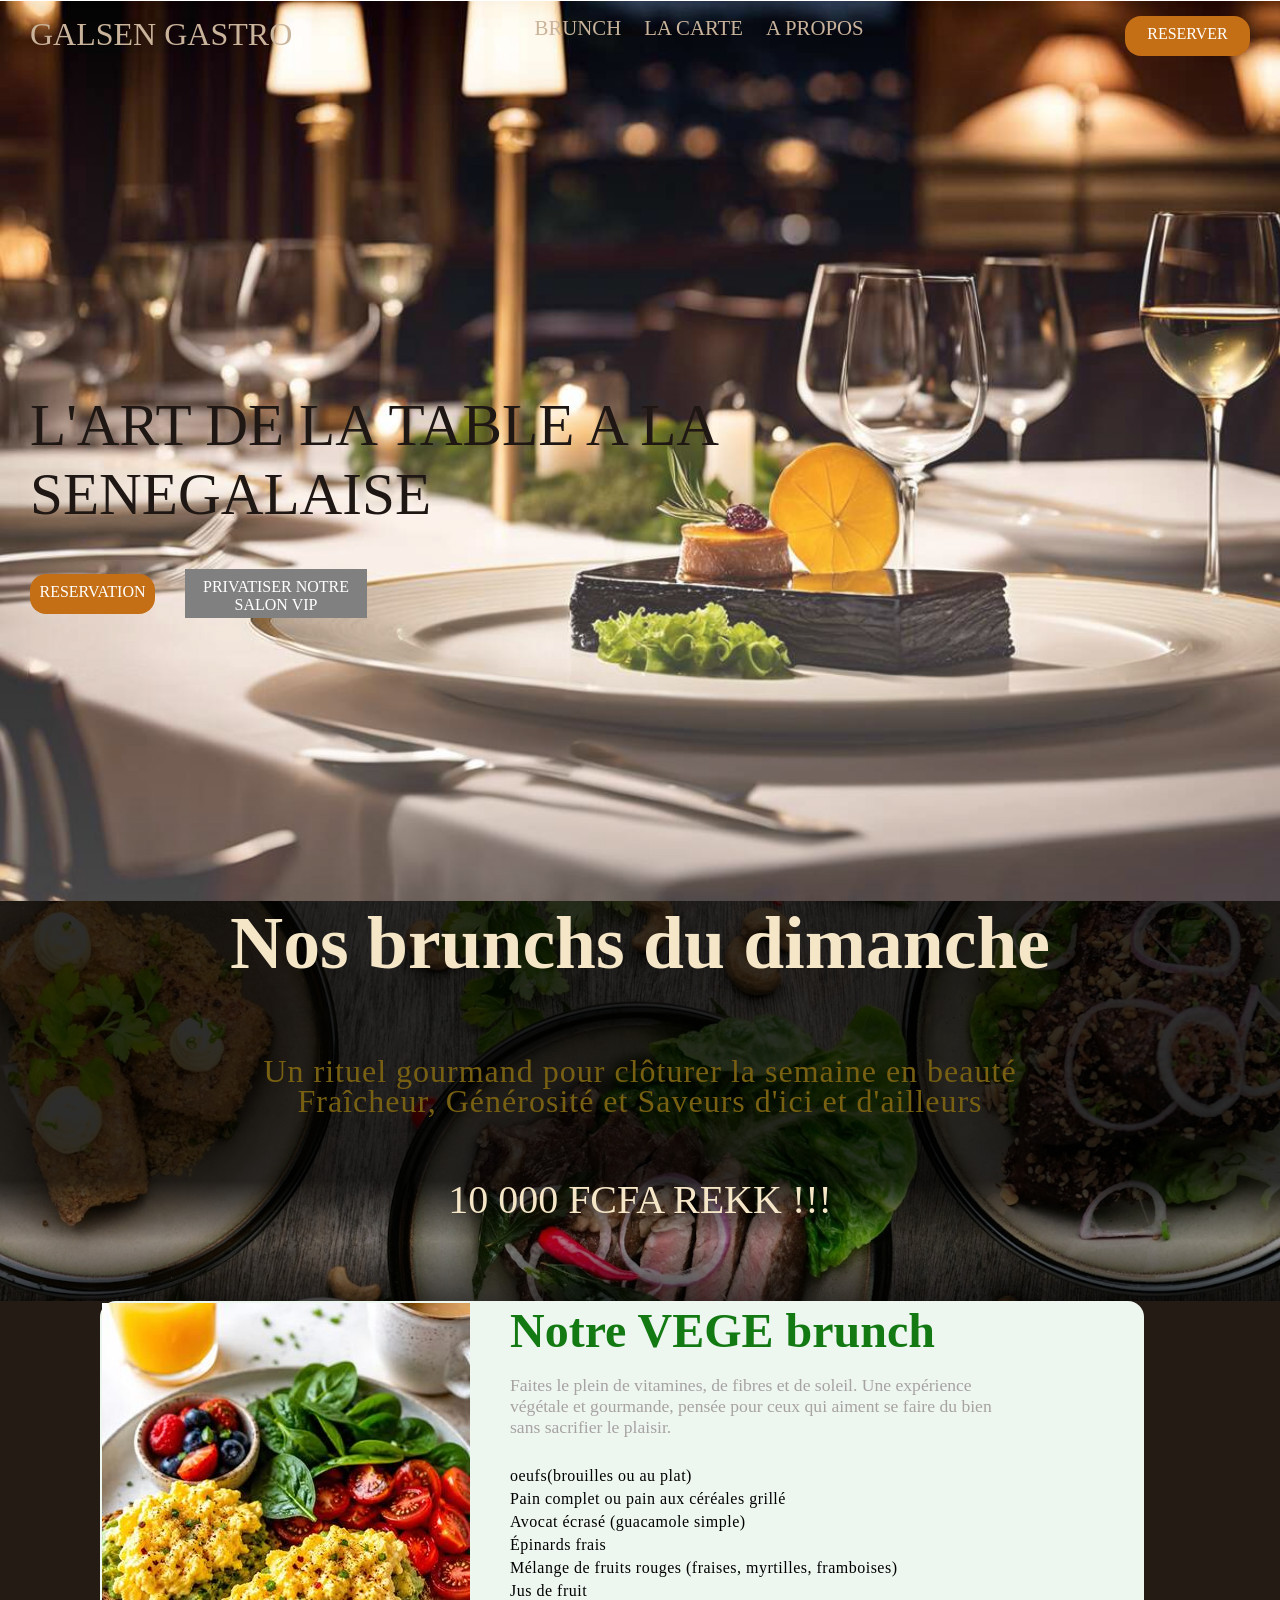
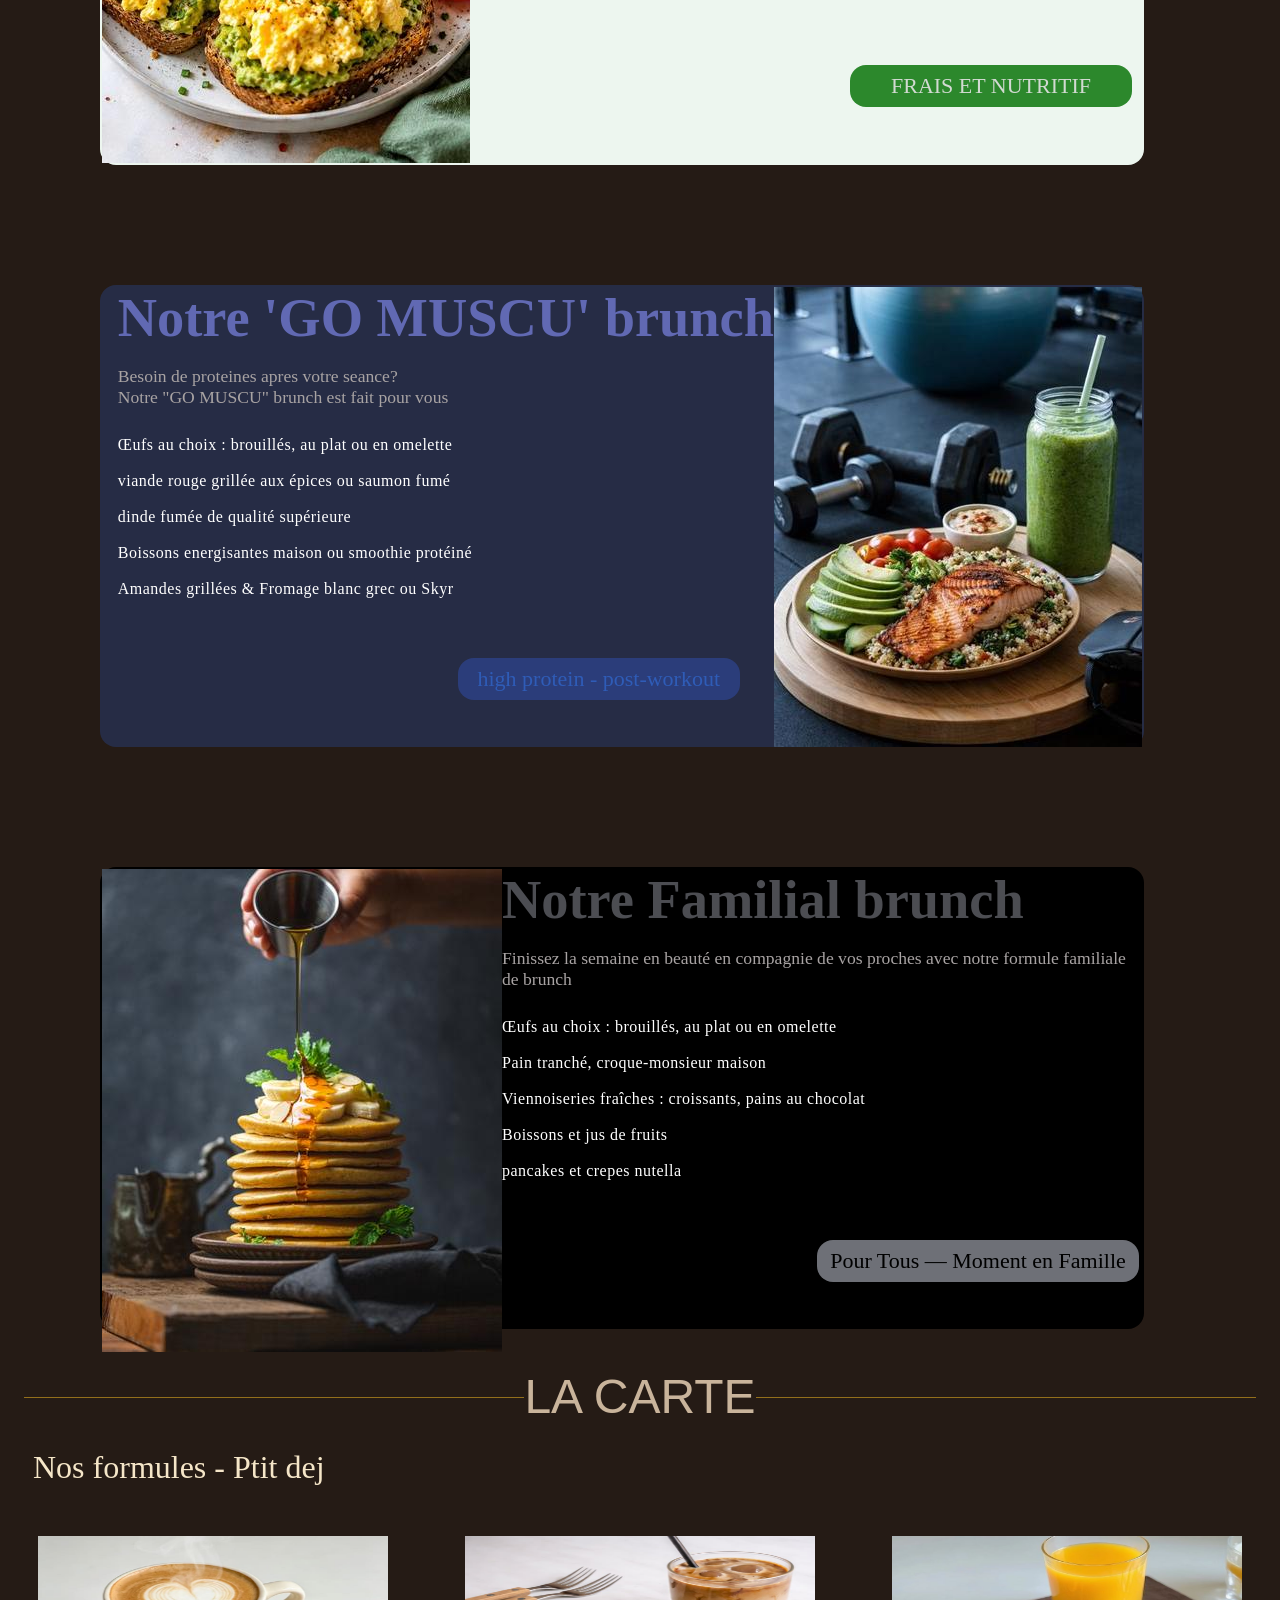
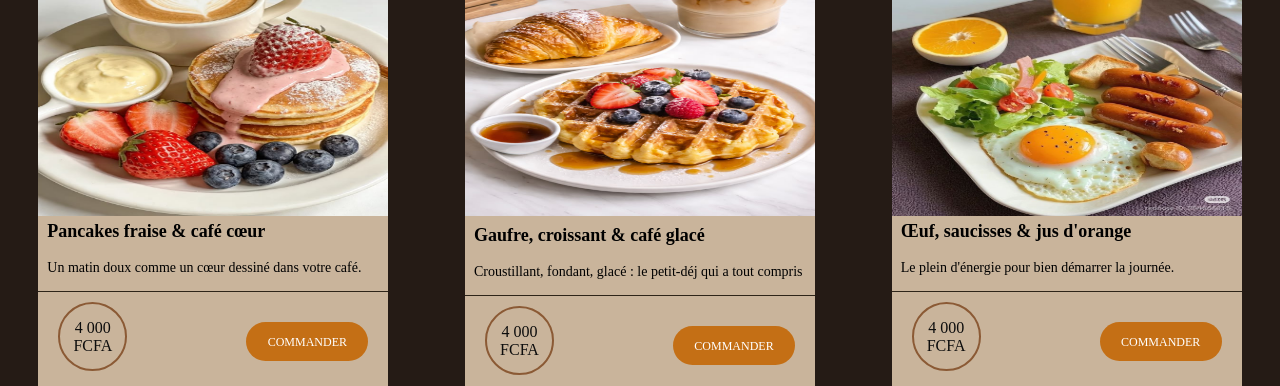
==== commit 887f54de: "media hdp" ====
--- a/index.html
+++ b/index.html
@@ -34,7 +34,7 @@
     <main>
         <div class="presentbr" id="presentbr">
         <h2 class="present-brunch">Nos brunchs du dimanche</h2>
-        <div class="accroche">Un rituel gourmand pour clôturer la semaine en <br> beauté — fraîcheur, générosité et saveurs d'ici et d'ailleurs</div>
+        <div class="accroche">Un rituel gourmand pour clôturer la semaine en  beauté <br> Fraîcheur, Générosité et Saveurs d'ici et d'ailleurs</div>
         <div class="price">10 000 FCFA REKK !!!</div>
         
         </div>
--- a/resto.css
+++ b/resto.css
@@ -2,6 +2,8 @@
     margin: 0;padding: 0;
     
 }
+
+
  header{
     height: 100vh;background-image:linear-gradient(to bottom,rgba(255,255,255,0),rgba(255,255,255,0.27)),
     url(img/1709772769_evasion-gastronomique-en-region-le-guide-ultime-des-tables-etoilees-a-explorer.jpg);
@@ -105,7 +107,7 @@
 }
 .menu{
     border-radius: 16px;border: 2px solid transparent;
-    display: flex; margin-bottom: 120px;width: 1200px;margin-left: 100px;
+    display: flex; margin-bottom: 120px;;margin-left: 100px;
     
     
 }
@@ -269,34 +271,61 @@
 .com-link{
     color: white;
 }
-@media all and (max-width: 500px){
-    body{
-        width: fit-content;
-    }
-    .high{justify-content: initial}
+@media all and (max-width: 430px){
+ header{
+    margin-top: -120px;height: 70vh;
+ }
+ .high{
+    position: initial;
+ }
+.restnamediv{
+     margin-left: 10px;
+    margin-right: 19px;
+    
+}
 .restname{
-    font-size: 0.9rem;
+    font-size: 1rem;
 }
 .li-head{
-    font-size: 0.6rem;
-}
-header{
-    background-image: url(img/1709772769_evasion-gastronomique-en-region-le-guide-ultime-des-tables-etoilees-a-explorer.jpg);
-    background-size: contain;
-}
-nav {
-    margin-left: 120px;margin-right: 120px;
-    margin-top: 23px;
+    display: none;
+}
+.reservdiv{display: none;
+}
+.reservdiv-2{
+    margin-left: 10px;
+}
+.vipdiv{
+    margin-left: 16px;
+}
+.slogan{
+    font-size: 1.75rem;padding-top: 350px;
+    margin-left: 10px;
 }
 .imgbr{
-    width: 300px;height: 300px;
+    width: 100%;height: 140px;
 }
 .menu{
-    flex-direction: column;
-    width: 50%;
+    display: none;
+}
+.presentbr{
+    height: 300px;
+    background-image: url(img/brpicphone);
+    
+}
+.accroche{
+    font-size: 0.7rem;margin-right: 30px;margin-left: 30px;
+
+}
+.price{
+    margin-top: 0;
+}
+.present-brunch{
+    font-size: 2.4rem;margin-bottom: 10px;
 }
 .menu-pd{
     flex-direction: column;
 }
-}
-
+.foot,.foot1,.foot2{
+    display: none;
+}
+}
